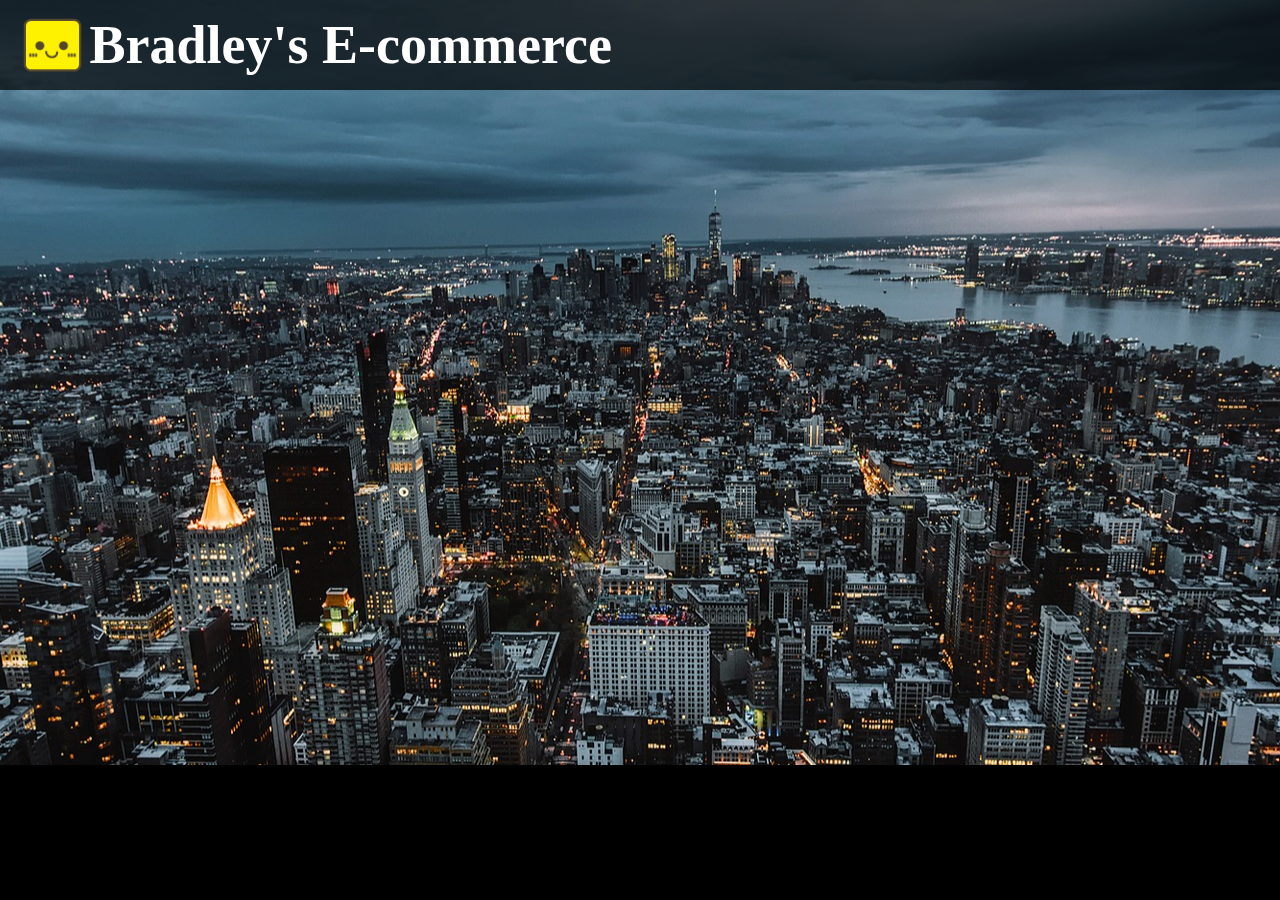
==== index.html @ eb86d112 "123" ====
<!DOCTYPE html>
<html>
<head>
	<meta charset="utf-8">
	<meta http-equiv="X-UA-Compatible" content="IE=edge">
	<meta name="viewport" content="width=device-width; initial-scale=1.0; maxium-scale=1.0; user-scelable=0;">
	<title>Bradley's E-commerce</title>
	<link rel="stylesheet" href="css/initial.css">
	<link rel="icon" href="images/shortcut.ico" type="image/x-icon">
 	<link rel="shortcut icon" href="images/shortcut.ico" type="image/x-icon">
</head>
<body>
	<div class="background">
		<div class="top">
		</div>
		<div class="icon">
				<img src="images/Bradley's E-commerce-icon.png" alt="icon-top" style="height: 6vh; position: relative; left: 1.8vw;">
				<p style="position: relative; left: 2.4vw;font-family: Microsoft JhengHei;font-weight: bolder; font-size:6vmin; ">Bradley's E-commerce</p>
		</div>
		<div class="footer">
		</div>
	</div>
	
</body>
</html>
---- css/initial.css ----
body{
	margin: 0;
	padding: 0;
}

.background{
	width: 100vw;
	height: 100vh;
	background-image: url("../images/new-york-city.jpg");
	background-position: center;
	background-repeat: no-repeat;
	background-attachment: fixed;
}

.top{
	width: 100vw;
	height: 10vh;
	top: 0px;
	z-index: 1;
	background-color: black;
	filter: opacity(70%);
	position: fixed;
}

.footer{
	width: 100vw;
	height: 15vh;
	z-index: 1;
	position: fixed;
	background-color: black;
	bottom: 0px;
}

.icon{
	position: relative;
	display: flex;
	align-items: center;
	z-index: 2;
	color: white;
	height: 10vh;
	
}
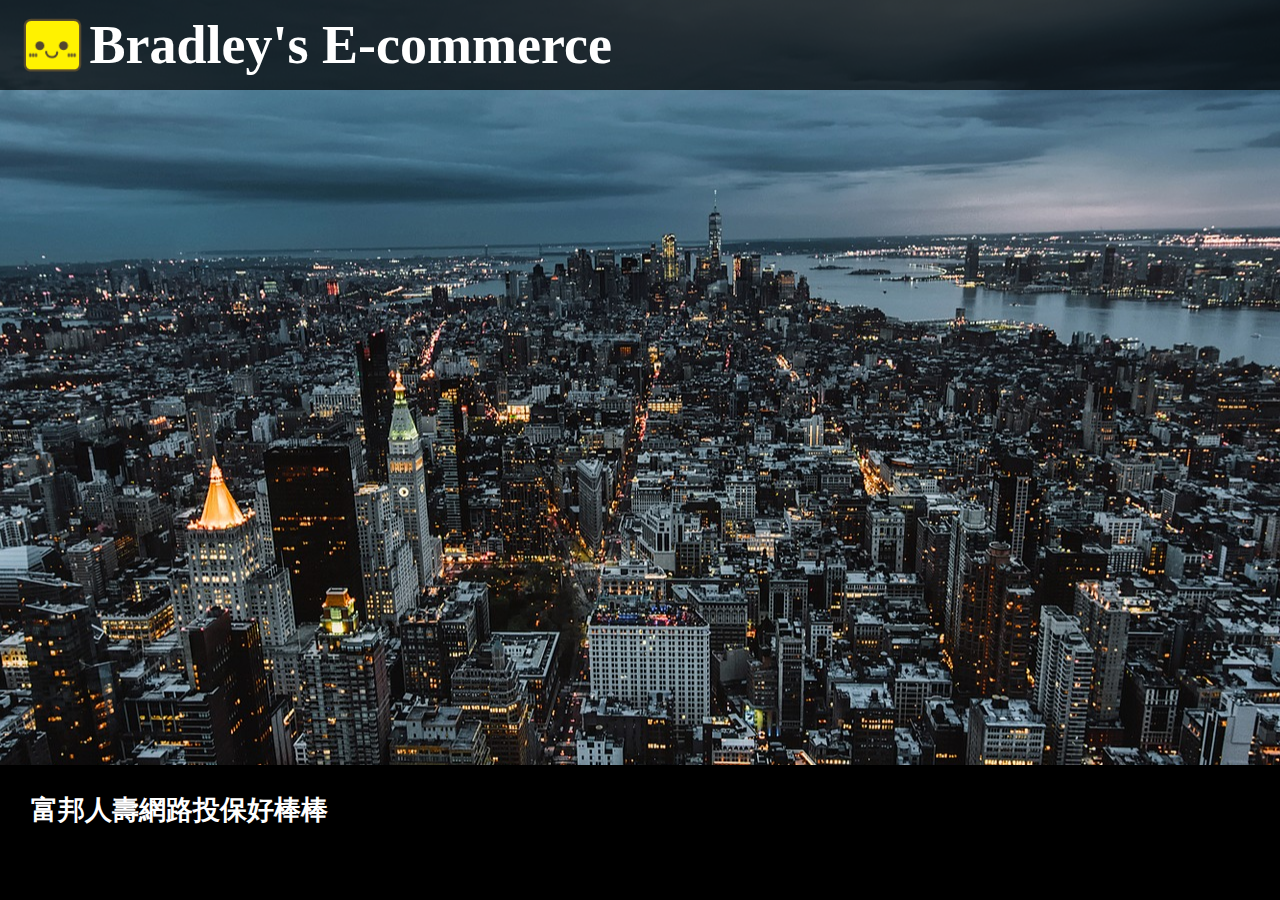
==== commit be62ba0c: "123" ====
--- a/index.html
+++ b/index.html
@@ -8,8 +8,21 @@
 	<link rel="stylesheet" href="css/initial.css">
 	<link rel="icon" href="images/shortcut.ico" type="image/x-icon">
  	<link rel="shortcut icon" href="images/shortcut.ico" type="image/x-icon">
+ 	<!-- Google Tag Manager -->
+	<script>(function(w,d,s,l,i){w[l]=w[l]||[];w[l].push({'gtm.start':
+	new Date().getTime(),event:'gtm.js'});var f=d.getElementsByTagName(s)[0],
+	j=d.createElement(s),dl=l!='dataLayer'?'&l='+l:'';j.async=true;j.src=
+	'https://www.googletagmanager.com/gtm.js?id='+i+dl;f.parentNode.insertBefore(j,f);
+	})(window,document,'script','dataLayer','GTM-573B8K9');</script>
+	<!-- End Google Tag Manager -->
+
+
 </head>
 <body>
+	<!-- Google Tag Manager (noscript) -->
+	<noscript><iframe src="https://www.googletagmanager.com/ns.html?id=GTM-573B8K9"
+	height="0" width="0" style="display:none;visibility:hidden"></iframe></noscript>
+	<!-- End Google Tag Manager (noscript) -->
 	<div class="background">
 		<div class="top">
 		</div>
@@ -18,6 +31,8 @@
 				<p style="position: relative; left: 2.4vw;font-family: Microsoft JhengHei;font-weight: bolder; font-size:6vmin; ">Bradley's E-commerce</p>
 		</div>
 		<div class="footer">
+			<a href="https://direct.fubonlife.com.tw/promo/top1" target="_blank" style="text-decoration: none; color: white;"><p style="position: relative; left: 2.4vw;font-family: Microsoft JhengHei;font-weight: bolder; font-size:3vmin;">富邦人壽網路投保好棒棒</p></a>
+
 		</div>
 	</div>
 	
--- a/css/initial.css
+++ b/css/initial.css
@@ -30,6 +30,7 @@
 	position: fixed;
 	background-color: black;
 	bottom: 0px;
+	color: white;
 }
 
 .icon{
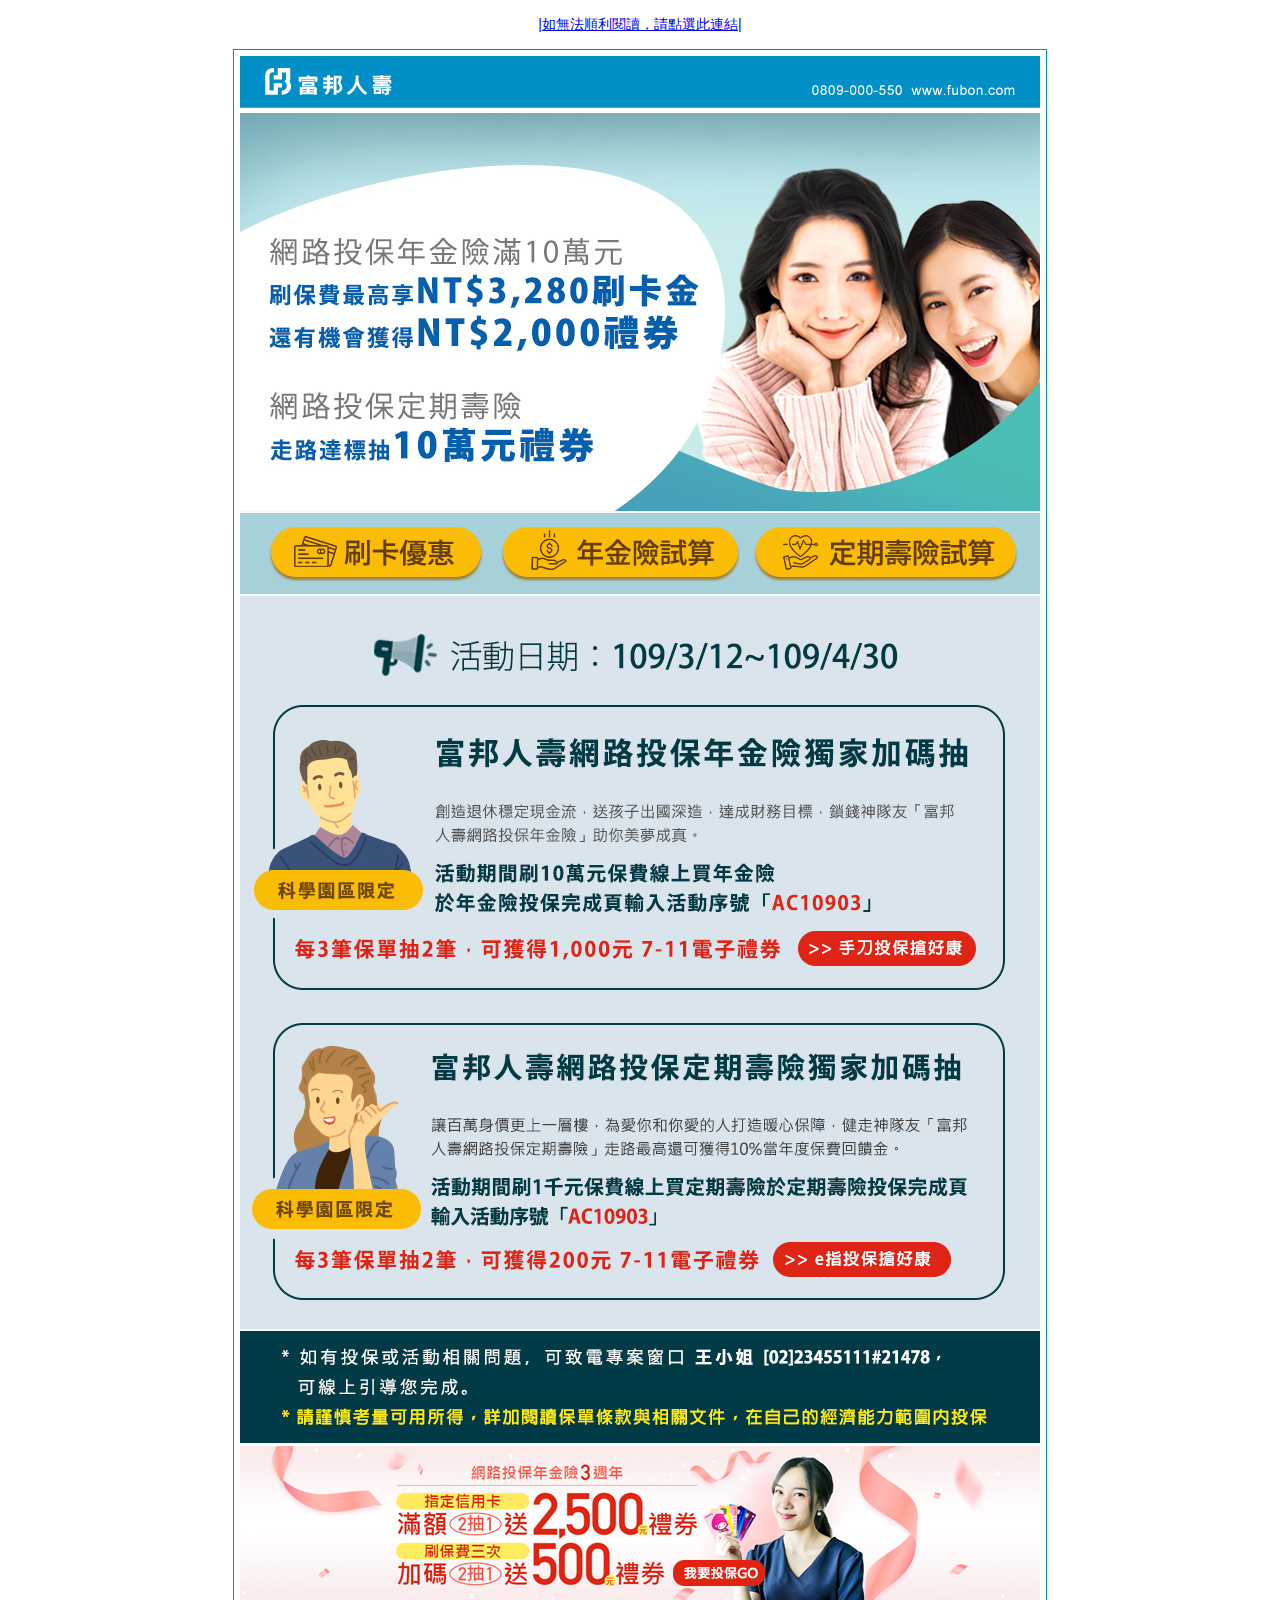
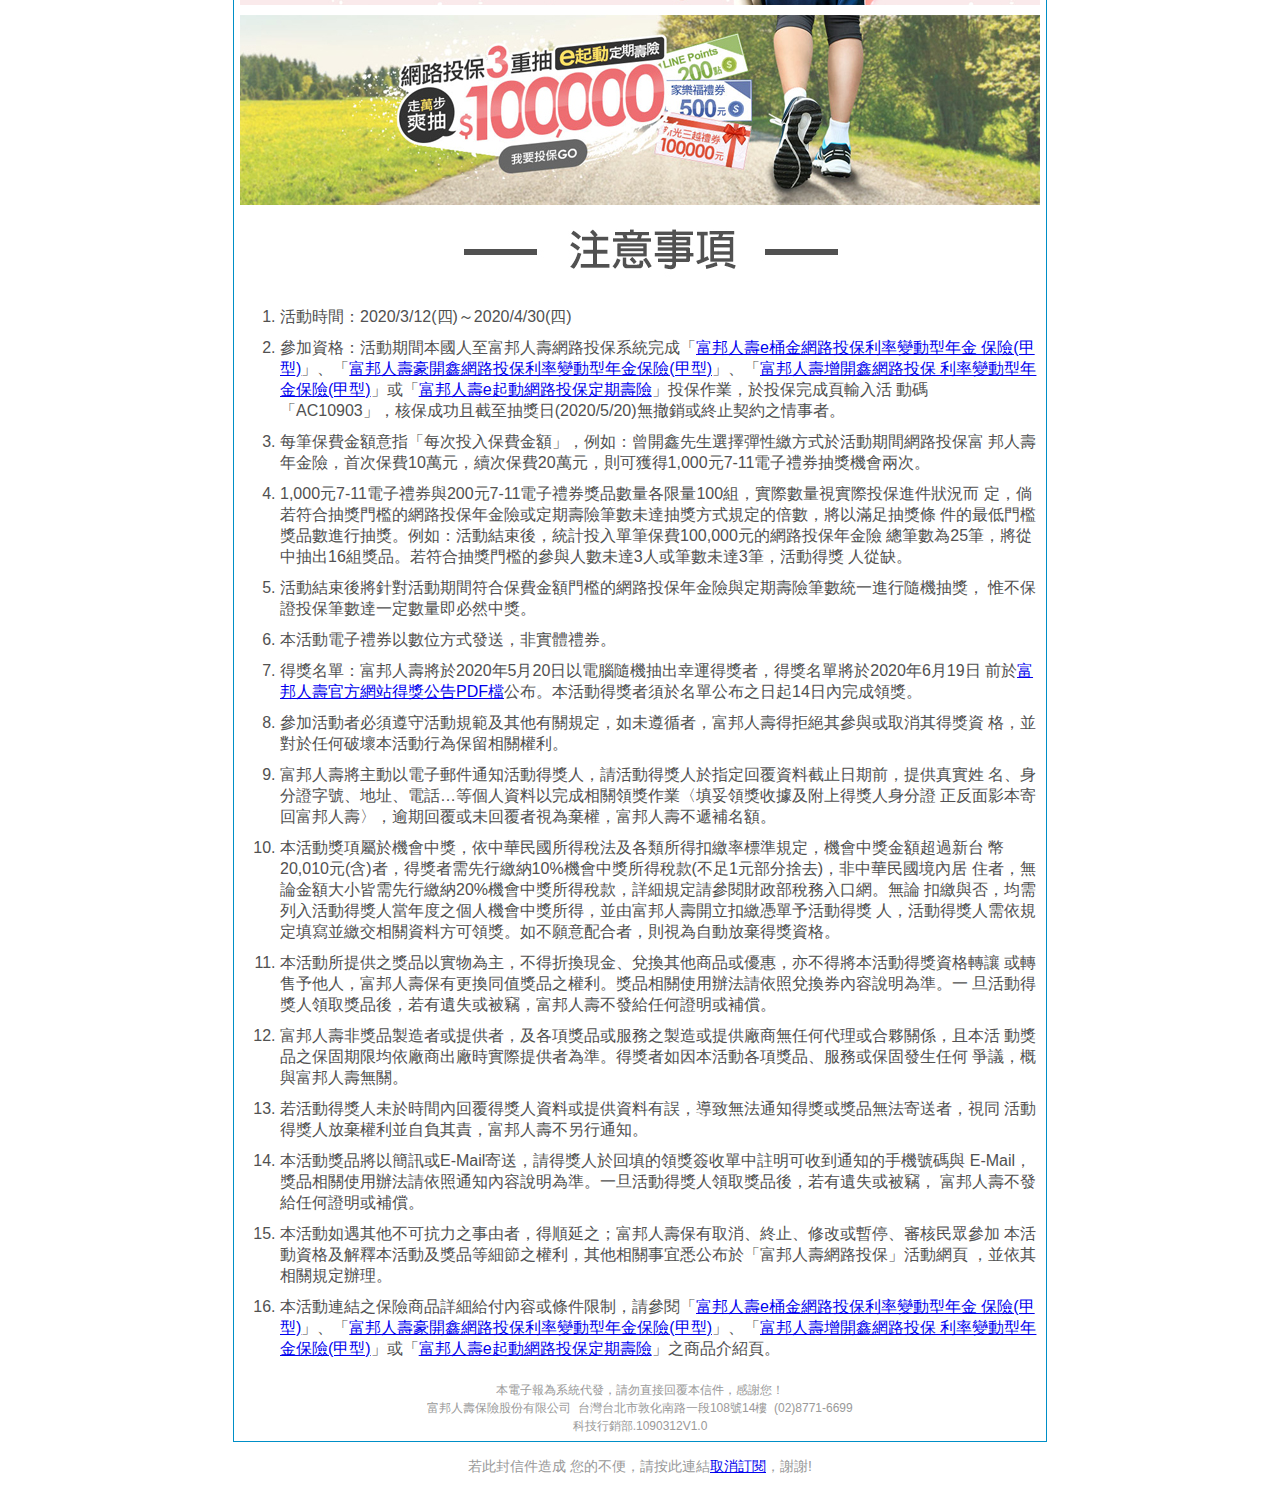
==== commit 462c1bd9: "123" ====
--- a/index.html
+++ b/index.html
@@ -1,40 +1,142 @@
-<!DOCTYPE html>
+﻿<!DOCTYPE HTML PUBLIC "-//W3C//DTD HTML 4.01 Transitional//EN" "http://www.w3.org/TR/html4/loose.dtd">
 <html>
 <head>
-	<meta charset="utf-8">
-	<meta http-equiv="X-UA-Compatible" content="IE=edge">
-	<meta name="viewport" content="width=device-width; initial-scale=1.0; maxium-scale=1.0; user-scelable=0;">
-	<title>Bradley's E-commerce</title>
-	<link rel="stylesheet" href="css/initial.css">
-	<link rel="icon" href="images/shortcut.ico" type="image/x-icon">
- 	<link rel="shortcut icon" href="images/shortcut.ico" type="image/x-icon">
- 	<!-- Google Tag Manager -->
-	<script>(function(w,d,s,l,i){w[l]=w[l]||[];w[l].push({'gtm.start':
-	new Date().getTime(),event:'gtm.js'});var f=d.getElementsByTagName(s)[0],
-	j=d.createElement(s),dl=l!='dataLayer'?'&l='+l:'';j.async=true;j.src=
-	'https://www.googletagmanager.com/gtm.js?id='+i+dl;f.parentNode.insertBefore(j,f);
-	})(window,document,'script','dataLayer','GTM-573B8K9');</script>
-	<!-- End Google Tag Manager -->
-
+<meta http-equiv="Content-Type" content="text/html; charset=UTF-8">
+<title>【科學園區獨享禮券3抽2】爽放有薪假、狂拿刷卡金，退休不迫降的鎖錢神隊友助你美夢成真！</title>
 
 </head>
+
 <body>
-	<!-- Google Tag Manager (noscript) -->
-	<noscript><iframe src="https://www.googletagmanager.com/ns.html?id=GTM-573B8K9"
-	height="0" width="0" style="display:none;visibility:hidden"></iframe></noscript>
-	<!-- End Google Tag Manager (noscript) -->
-	<div class="background">
-		<div class="top">
-		</div>
-		<div class="icon">
-				<img src="images/Bradley's E-commerce-icon.png" alt="icon-top" style="height: 6vh; position: relative; left: 1.8vw;">
-				<p style="position: relative; left: 2.4vw;font-family: Microsoft JhengHei;font-weight: bolder; font-size:6vmin; ">Bradley's E-commerce</p>
-		</div>
-		<div class="footer">
-			<a href="https://direct.fubonlife.com.tw/promo/top1" target="_blank" style="text-decoration: none; color: white;"><p style="position: relative; left: 2.4vw;font-family: Microsoft JhengHei;font-weight: bolder; font-size:3vmin;">富邦人壽網路投保好棒棒</p></a>
+<p style="font: 14px 微軟正黑體, Arial; color: #999999; line-height: 21px; text-align: center;"><a href="../Resize/edm0503/mailhunteronlineedm.aspx">|如無法順利閱讀，請點選此連結|</a></p>
+<table width="800" border="0" align="center" cellpadding="1" cellspacing="5" style="border: 1px solid #008fc7;">
+  <tbody>
+    <tr>
+      <td><table width="800" border="0" align="center" cellpadding="0" cellspacing="0">
+  <tbody>
+    <tr>
+		<td bgcolor="#008fc7"><a href="https://pse.is/Q5ZBC" target="_blank"><img src="images/header.gif" style="display:block; padding:0; margin:0; ; border:0;" border="0" align="top"/></a></td>
+    </tr>
+    <tr>
+      <td height="5"></td>
+    </tr>
+    <tr>
+      <td>
+      	<table width="800" border="0" cellspacing="0" cellpadding="0">
+        <tbody>
+          <tr>
+            <td valign="top"><table width="100%" border="0" cellspacing="0" cellpadding="0">
+            </table></td>
+          </tr>
+          <tr>
+            <td valign="top"><img src="images/bo01.jpg" width="800" height="400" alt="" style="display:block; padding:0; margin:0; border:0;" border="0" align="top"/></a></td>
+          </tr>
+          <tr>
+            <td valign="top">
+            <table width="800" border="0" align="top" cellpadding="0" cellspacing="0">
+              <tbody>
+                <tr width="800" border="0" align="top" cellpadding="0" cellspacing="0">
+                  <td valign="top"><a href="https://pse.is/PH8NK" target="_blank"><img src="images/bo02.jpg" width="251" height="81" alt="" style="display:block; padding:0; margin:0; border:0;" vborder="0" valign="top"/></a></td>
+                  <td valign="top"><a href="https://pse.is/NDRFK" target="_blank"><img src="images/bo03.jpg" width="255" height="81" alt="" style="display:block; padding:0; margin:0; border:0;" vborder="0" valign="top"/></a></td>
+                  <td valign="top"><a href="https://pse.is/PU7T2" target="_blank"><img src="images/bo04.jpg" width="294" height="81" alt="" style="display:block; padding:0; margin:0; border:0;" vborder="0" valign="top"/></a></td>
+                </tr>
+              </tbody>                 
+            </table>
+            </td>
+          </tr>
+          <tr>
+            <td valign="top"><img src="images/bo05.jpg" width="800" height="327" alt="" style="display:block; padding:0; margin:0; border:0;" border="0" align="top"/></a></td>
+          </tr>
+          <tr>
+            <td valign="top"><a href="https://pse.is/GWEB6" target="_blank"><img src="images/bo06.jpg" width="800" height="69" alt="" style="display:block; padding:0; margin:0; border:0;" border="0" align="top"/></a></td>
+          </tr>
+          <tr>
+            <td valign="top"><img src="images/bo07.jpg" width="800" height="246" alt="" style="display:block; padding:0; margin:0; border:0;" border="0" align="top"/></a></td>
+          </tr>
+          <tr>
+            <td valign="top"><a href="https://pse.is/QF95W" target="_blank"><img src="images/bo08.jpg" width="800" height="95" alt="" style="display:block; padding:0; margin:0; border:0;" border="0" align="top"/></a></td>
+          </tr>
+          <tr>
+            <td valign="top"><img src="images/bo09.jpg" width="800" height="115" alt="" style="display:block; padding:0; margin:0; border:0;" border="0" align="top"/></a></td>
+          </tr>
+          <tr>
+            <td valign="top"><a href="https://www.fubon.com/life/direct/promo/annuity-creditcard/?&utm_source=sciencepark&utm_medium=edm&utm_content=ac10903_annuity-creditcard&utm_campaign=annuity-creditcard" target="_blank"><img src="images/bo10.jpg" width="800" height="159" alt="" style="display:block; padding:0; margin:0; border:0;" border="0" align="top"/></a></td>
+          </tr>
+          <tr>
+            <td valign="top"><a href="https://direct.fubonlife.com.tw/promo/eta2020gift?&utm_source=sciencepark&utm_medium=edm&utm_content=ac10903_eta2020gift&utm_campaign=eta2020gift" target="_blank"><img src="images/bo11.jpg" width="800" height="200" alt="" style="display:block; padding:0; margin:0; border:0;" border="0" align="top"/></a></td>
+          </tr>
+          <tr>
+            <td valign="top"><img src="images/bo12.jpg" width="800" height="86" alt="" style="display:block; padding:0; margin:0; border:0;" border="0" align="top"/></a></td>
+          </tr>
+          <tr width="800" border="0" align="left" cellpadding="0" cellspacing="0">
+            <td valign="top">
+              <p class="noted" style="font: 14px 微軟正黑體, Arial; color: #515151;">
+                <ol style="font: 16px 微軟正黑體, Arial; color: #515151;">
+                   <!--  1  --><li style="margin: 10px 0px;">活動時間：2020/3/12(四)～2020/4/30(四)</li>
+                   <!--  2  --><li style="margin: 10px 0px;">參加資格：活動期間本國人至富邦人壽網路投保系統完成「<a href="https://pse.is/QNTE6" target="_blank">富邦人壽e桶金網路投保利率變動型年金   
+                    保險(甲型)</a>」、「<a href="https://pse.is/NUGVM" target="_blank">富邦人壽豪開鑫網路投保利率變動型年金保險(甲型)</a>」、「<a href="https://pse.is/PPNJA" target="_blank">富邦人壽增開鑫網路投保
+                      利率變動型年金保險(甲型)</a>」或「<a href="https://pse.is/QKU9K" target="_blank">富邦人壽e起動網路投保定期壽險</a>」投保作業，於投保完成頁輸入活
+                    動碼「AC10903」，核保成功且截至抽獎日(2020/5/20)無撤銷或終止契約之情事者。</li>
+                   <!--  3  --><li style="margin: 10px 0px;">每筆保費金額意指「每次投入保費金額」，例如：曾開鑫先生選擇彈性繳方式於活動期間網路投保富
+                    邦人壽年金險，首次保費10萬元，續次保費20萬元，則可獲得1,000元7-11電子禮券抽獎機會兩次。</li>
+                   <!--  4  --><li style="margin: 10px 0px;">1,000元7-11電子禮券與200元7-11電子禮券獎品數量各限量100組，實際數量視實際投保進件狀況而
+                    定，倘若符合抽獎門檻的網路投保年金險或定期壽險筆數未達抽獎方式規定的倍數，將以滿足抽獎條
+                    件的最低門檻獎品數進行抽獎。例如：活動結束後，統計投入單筆保費100,000元的網路投保年金險
+                    總筆數為25筆，將從中抽出16組獎品。若符合抽獎門檻的參與人數未達3人或筆數未達3筆，活動得獎
+                    人從缺。</li>
+                   <!--  5  --><li style="margin: 10px 0px;"i>活動結束後將針對活動期間符合保費金額門檻的網路投保年金險與定期壽險筆數統一進行隨機抽獎，
+                    惟不保證投保筆數達一定數量即必然中獎。</li>
+                   <!--  6  --><li style="margin: 10px 0px;">本活動電子禮券以數位方式發送，非實體禮券。</li>
+                   <!--  7  --><li style="margin: 10px 0px;">得獎名單：富邦人壽將於2020年5月20日以電腦隨機抽出幸運得獎者，得獎名單將於2020年6月19日
+                    前於<a href="https://www.fubon.com/life/direct/report/promotions/ac10903/winninglist.pdf" target="_blank">富邦人壽官方網站得獎公告PDF檔</a>公布。本活動得獎者須於名單公布之日起14日內完成領獎。 </li>
+                   <!--  8  --><li style="margin: 10px 0px;">參加活動者必須遵守活動規範及其他有關規定，如未遵循者，富邦人壽得拒絕其參與或取消其得獎資
+                    格，並對於任何破壞本活動行為保留相關權利。</li>
+                   <!--  9  --><li style="margin: 10px 0px;">富邦人壽將主動以電子郵件通知活動得獎人，請活動得獎人於指定回覆資料截止日期前，提供真實姓
+                    名、身分證字號、地址、電話…等個人資料以完成相關領獎作業〈填妥領獎收據及附上得獎人身分證
+                    正反面影本寄回富邦人壽〉，逾期回覆或未回覆者視為棄權，富邦人壽不遞補名額。</li>
+                   <!--  10  --><li style="margin: 10px 0px;">本活動獎項屬於機會中獎，依中華民國所得稅法及各類所得扣繳率標準規定，機會中獎金額超過新台
+                    幣20,010元(含)者，得獎者需先行繳納10%機會中獎所得稅款(不足1元部分捨去)，非中華民國境內居
+                    住者，無論金額大小皆需先行繳納20%機會中獎所得稅款，詳細規定請參閱財政部稅務入口網。無論
+                    扣繳與否，均需列入活動得獎人當年度之個人機會中獎所得，並由富邦人壽開立扣繳憑單予活動得獎
+                    人，活動得獎人需依規定填寫並繳交相關資料方可領獎。如不願意配合者，則視為自動放棄得獎資格。</li>
+                   <!--  11  --><li style="margin: 10px 0px;">本活動所提供之獎品以實物為主，不得折換現金、兌換其他商品或優惠，亦不得將本活動得獎資格轉讓
+                    或轉售予他人，富邦人壽保有更換同值獎品之權利。獎品相關使用辦法請依照兌換券內容說明為準。一
+                    旦活動得獎人領取獎品後，若有遺失或被竊，富邦人壽不發給任何證明或補償。</li>
+                   <!--  12  --><li style="margin: 10px 0px;">富邦人壽非獎品製造者或提供者，及各項獎品或服務之製造或提供廠商無任何代理或合夥關係，且本活
+                    動獎品之保固期限均依廠商出廠時實際提供者為準。得獎者如因本活動各項獎品、服務或保固發生任何
+                    爭議，概與富邦人壽無關。</li>
+                   <!--  13  --><li style="margin: 10px 0px;">若活動得獎人未於時間內回覆得獎人資料或提供資料有誤，導致無法通知得獎或獎品無法寄送者，視同
+                    活動得獎人放棄權利並自負其責，富邦人壽不另行通知。</li>
+                   <!--  14  --><li style="margin: 10px 0px;">本活動獎品將以簡訊或E-Mail寄送，請得獎人於回填的領獎簽收單中註明可收到通知的手機號碼與
+                    E-Mail，獎品相關使用辦法請依照通知內容說明為準。一旦活動得獎人領取獎品後，若有遺失或被竊，
+                    富邦人壽不發給任何證明或補償。</li>
+                   <!--  15  --><li style="margin: 10px 0px;">本活動如遇其他不可抗力之事由者，得順延之；富邦人壽保有取消、終止、修改或暫停、審核民眾參加
+                    本活動資格及解釋本活動及獎品等細節之權利，其他相關事宜悉公布於「富邦人壽網路投保」活動網頁
+                    ，並依其相關規定辦理。</li>
+                   <!--  16  --><li style="margin: 10px 0px;">本活動連結之保險商品詳細給付內容或條件限制，請參閱「<a href="https://pse.is/QNTE6" target="_blank">富邦人壽e桶金網路投保利率變動型年金   
+                    保險(甲型)</a>」、「<a href="https://pse.is/NUGVM" target="_blank">富邦人壽豪開鑫網路投保利率變動型年金保險(甲型)</a>」、「<a href="https://pse.is/PPNJA" target="_blank">富邦人壽增開鑫網路投保
+                      利率變動型年金保險(甲型)</a>」或「<a href="https://pse.is/QKU9K" target="_blank">富邦人壽e起動網路投保定期壽險</a>」之商品介紹頁。</li>
+                </ol>
+              </p>        
+            </td>            
+          </tr>
 
-		</div>
-	</div>
-	
+            </tbody>
+      </table>
+      </td>
+    </tr>
+    <tr>
+      <td height="5"></td>
+    </tr>
+    <tr>
+      <td align="center" style="font: 12px 微軟正黑體, Arial; color: #999; line-height: 18px;">本電子報為系統代發，請勿直接回覆本信件，感謝您！<br>
+      富邦人壽保險股份有限公司&nbsp;&nbsp;台灣台北市敦化南路一段108號14樓&nbsp;&nbsp;(02)8771-6699<br>
+      科技行銷部.1090312V1.0 </td>
+    </tr>
+  </tbody>
+</table></td>
+    </tr>
+  </tbody>
+</table>
+<p style="font: 14px 微軟正黑體, Arial; color: #999999; line-height: 21px; text-align: center;">若此封信件造成 您的不便，請按此連結<a href="../Resize/edm0503/mailhuntercanceledm.aspx">取消訂閱</a>，謝謝!</p>
 </body>
-</html>+</html>
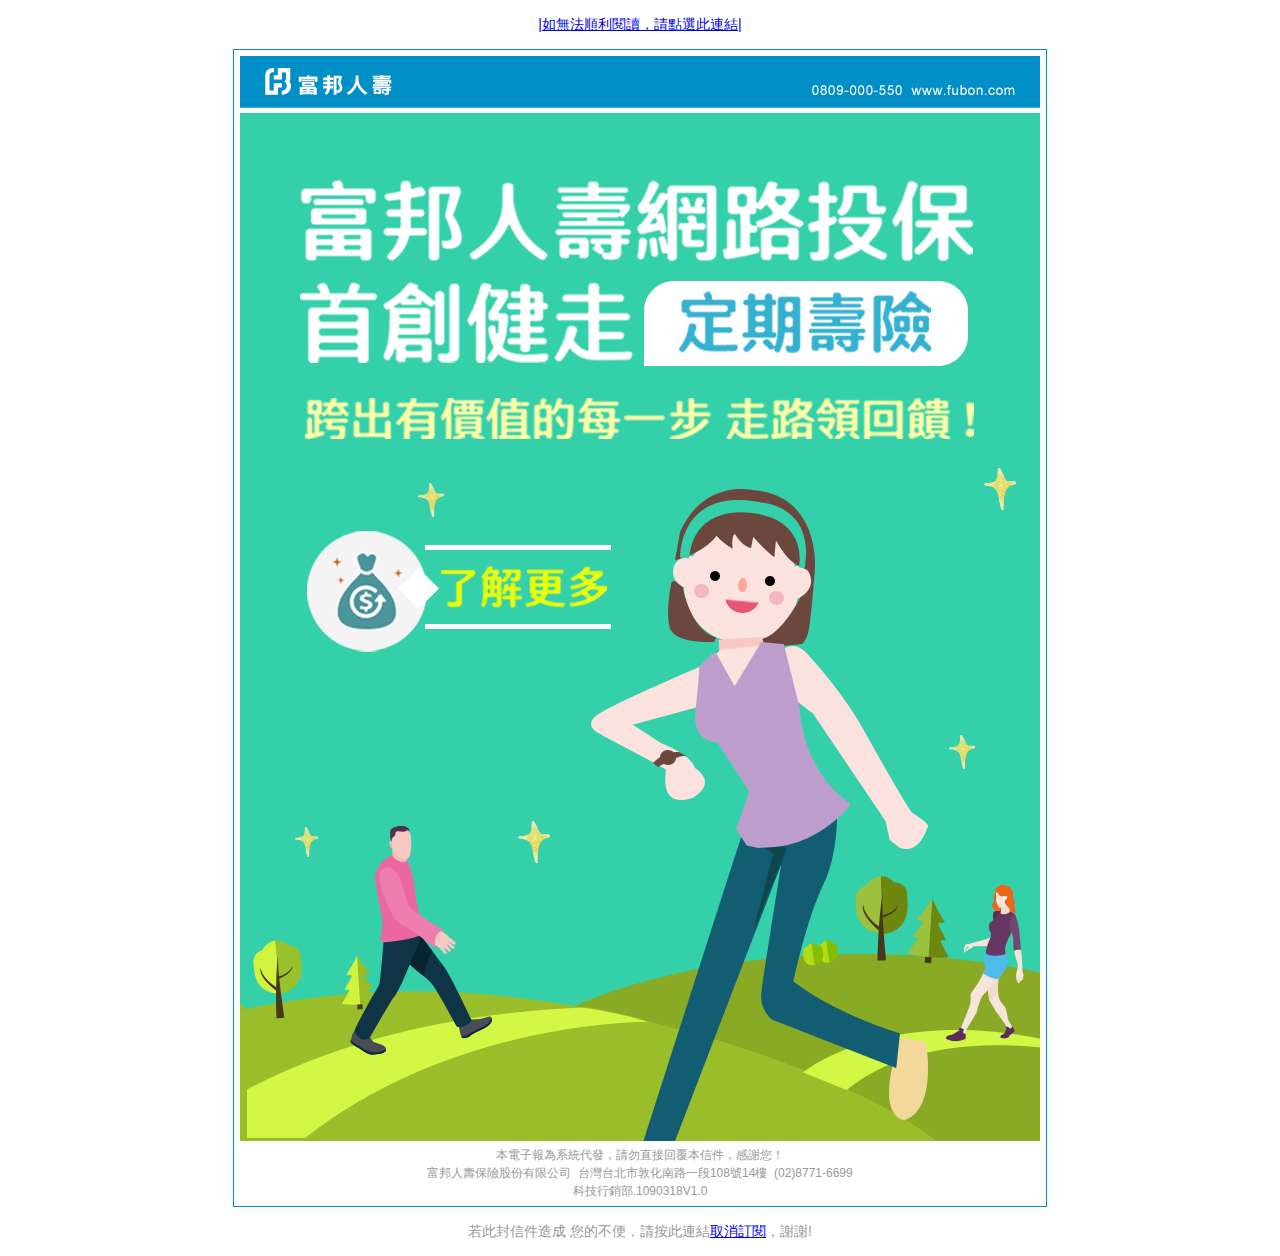
==== commit 06f0ee9a: "tset" ====
--- a/index.html
+++ b/index.html
@@ -2,7 +2,7 @@
 <html>
 <head>
 <meta http-equiv="Content-Type" content="text/html; charset=UTF-8">
-<title>【科學園區獨享禮券3抽2】爽放有薪假、狂拿刷卡金，退休不迫降的鎖錢神隊友助你美夢成真！</title>
+<title>【富邦人壽網路投保】首創健走定期壽險！</title>
 
 </head>
 
@@ -28,99 +28,9 @@
             </table></td>
           </tr>
           <tr>
-            <td valign="top"><img src="images/bo01.jpg" width="800" height="400" alt="" style="display:block; padding:0; margin:0; border:0;" border="0" align="top"/></a></td>
-          </tr>
-          <tr>
-            <td valign="top">
-            <table width="800" border="0" align="top" cellpadding="0" cellspacing="0">
-              <tbody>
-                <tr width="800" border="0" align="top" cellpadding="0" cellspacing="0">
-                  <td valign="top"><a href="https://pse.is/PH8NK" target="_blank"><img src="images/bo02.jpg" width="251" height="81" alt="" style="display:block; padding:0; margin:0; border:0;" vborder="0" valign="top"/></a></td>
-                  <td valign="top"><a href="https://pse.is/NDRFK" target="_blank"><img src="images/bo03.jpg" width="255" height="81" alt="" style="display:block; padding:0; margin:0; border:0;" vborder="0" valign="top"/></a></td>
-                  <td valign="top"><a href="https://pse.is/PU7T2" target="_blank"><img src="images/bo04.jpg" width="294" height="81" alt="" style="display:block; padding:0; margin:0; border:0;" vborder="0" valign="top"/></a></td>
-                </tr>
-              </tbody>                 
-            </table>
-            </td>
-          </tr>
-          <tr>
-            <td valign="top"><img src="images/bo05.jpg" width="800" height="327" alt="" style="display:block; padding:0; margin:0; border:0;" border="0" align="top"/></a></td>
-          </tr>
-          <tr>
-            <td valign="top"><a href="https://pse.is/GWEB6" target="_blank"><img src="images/bo06.jpg" width="800" height="69" alt="" style="display:block; padding:0; margin:0; border:0;" border="0" align="top"/></a></td>
-          </tr>
-          <tr>
-            <td valign="top"><img src="images/bo07.jpg" width="800" height="246" alt="" style="display:block; padding:0; margin:0; border:0;" border="0" align="top"/></a></td>
-          </tr>
-          <tr>
-            <td valign="top"><a href="https://pse.is/QF95W" target="_blank"><img src="images/bo08.jpg" width="800" height="95" alt="" style="display:block; padding:0; margin:0; border:0;" border="0" align="top"/></a></td>
-          </tr>
-          <tr>
-            <td valign="top"><img src="images/bo09.jpg" width="800" height="115" alt="" style="display:block; padding:0; margin:0; border:0;" border="0" align="top"/></a></td>
-          </tr>
-          <tr>
-            <td valign="top"><a href="https://www.fubon.com/life/direct/promo/annuity-creditcard/?&utm_source=sciencepark&utm_medium=edm&utm_content=ac10903_annuity-creditcard&utm_campaign=annuity-creditcard" target="_blank"><img src="images/bo10.jpg" width="800" height="159" alt="" style="display:block; padding:0; margin:0; border:0;" border="0" align="top"/></a></td>
-          </tr>
-          <tr>
-            <td valign="top"><a href="https://direct.fubonlife.com.tw/promo/eta2020gift?&utm_source=sciencepark&utm_medium=edm&utm_content=ac10903_eta2020gift&utm_campaign=eta2020gift" target="_blank"><img src="images/bo11.jpg" width="800" height="200" alt="" style="display:block; padding:0; margin:0; border:0;" border="0" align="top"/></a></td>
-          </tr>
-          <tr>
-            <td valign="top"><img src="images/bo12.jpg" width="800" height="86" alt="" style="display:block; padding:0; margin:0; border:0;" border="0" align="top"/></a></td>
-          </tr>
-          <tr width="800" border="0" align="left" cellpadding="0" cellspacing="0">
-            <td valign="top">
-              <p class="noted" style="font: 14px 微軟正黑體, Arial; color: #515151;">
-                <ol style="font: 16px 微軟正黑體, Arial; color: #515151;">
-                   <!--  1  --><li style="margin: 10px 0px;">活動時間：2020/3/12(四)～2020/4/30(四)</li>
-                   <!--  2  --><li style="margin: 10px 0px;">參加資格：活動期間本國人至富邦人壽網路投保系統完成「<a href="https://pse.is/QNTE6" target="_blank">富邦人壽e桶金網路投保利率變動型年金   
-                    保險(甲型)</a>」、「<a href="https://pse.is/NUGVM" target="_blank">富邦人壽豪開鑫網路投保利率變動型年金保險(甲型)</a>」、「<a href="https://pse.is/PPNJA" target="_blank">富邦人壽增開鑫網路投保
-                      利率變動型年金保險(甲型)</a>」或「<a href="https://pse.is/QKU9K" target="_blank">富邦人壽e起動網路投保定期壽險</a>」投保作業，於投保完成頁輸入活
-                    動碼「AC10903」，核保成功且截至抽獎日(2020/5/20)無撤銷或終止契約之情事者。</li>
-                   <!--  3  --><li style="margin: 10px 0px;">每筆保費金額意指「每次投入保費金額」，例如：曾開鑫先生選擇彈性繳方式於活動期間網路投保富
-                    邦人壽年金險，首次保費10萬元，續次保費20萬元，則可獲得1,000元7-11電子禮券抽獎機會兩次。</li>
-                   <!--  4  --><li style="margin: 10px 0px;">1,000元7-11電子禮券與200元7-11電子禮券獎品數量各限量100組，實際數量視實際投保進件狀況而
-                    定，倘若符合抽獎門檻的網路投保年金險或定期壽險筆數未達抽獎方式規定的倍數，將以滿足抽獎條
-                    件的最低門檻獎品數進行抽獎。例如：活動結束後，統計投入單筆保費100,000元的網路投保年金險
-                    總筆數為25筆，將從中抽出16組獎品。若符合抽獎門檻的參與人數未達3人或筆數未達3筆，活動得獎
-                    人從缺。</li>
-                   <!--  5  --><li style="margin: 10px 0px;"i>活動結束後將針對活動期間符合保費金額門檻的網路投保年金險與定期壽險筆數統一進行隨機抽獎，
-                    惟不保證投保筆數達一定數量即必然中獎。</li>
-                   <!--  6  --><li style="margin: 10px 0px;">本活動電子禮券以數位方式發送，非實體禮券。</li>
-                   <!--  7  --><li style="margin: 10px 0px;">得獎名單：富邦人壽將於2020年5月20日以電腦隨機抽出幸運得獎者，得獎名單將於2020年6月19日
-                    前於<a href="https://www.fubon.com/life/direct/report/promotions/ac10903/winninglist.pdf" target="_blank">富邦人壽官方網站得獎公告PDF檔</a>公布。本活動得獎者須於名單公布之日起14日內完成領獎。 </li>
-                   <!--  8  --><li style="margin: 10px 0px;">參加活動者必須遵守活動規範及其他有關規定，如未遵循者，富邦人壽得拒絕其參與或取消其得獎資
-                    格，並對於任何破壞本活動行為保留相關權利。</li>
-                   <!--  9  --><li style="margin: 10px 0px;">富邦人壽將主動以電子郵件通知活動得獎人，請活動得獎人於指定回覆資料截止日期前，提供真實姓
-                    名、身分證字號、地址、電話…等個人資料以完成相關領獎作業〈填妥領獎收據及附上得獎人身分證
-                    正反面影本寄回富邦人壽〉，逾期回覆或未回覆者視為棄權，富邦人壽不遞補名額。</li>
-                   <!--  10  --><li style="margin: 10px 0px;">本活動獎項屬於機會中獎，依中華民國所得稅法及各類所得扣繳率標準規定，機會中獎金額超過新台
-                    幣20,010元(含)者，得獎者需先行繳納10%機會中獎所得稅款(不足1元部分捨去)，非中華民國境內居
-                    住者，無論金額大小皆需先行繳納20%機會中獎所得稅款，詳細規定請參閱財政部稅務入口網。無論
-                    扣繳與否，均需列入活動得獎人當年度之個人機會中獎所得，並由富邦人壽開立扣繳憑單予活動得獎
-                    人，活動得獎人需依規定填寫並繳交相關資料方可領獎。如不願意配合者，則視為自動放棄得獎資格。</li>
-                   <!--  11  --><li style="margin: 10px 0px;">本活動所提供之獎品以實物為主，不得折換現金、兌換其他商品或優惠，亦不得將本活動得獎資格轉讓
-                    或轉售予他人，富邦人壽保有更換同值獎品之權利。獎品相關使用辦法請依照兌換券內容說明為準。一
-                    旦活動得獎人領取獎品後，若有遺失或被竊，富邦人壽不發給任何證明或補償。</li>
-                   <!--  12  --><li style="margin: 10px 0px;">富邦人壽非獎品製造者或提供者，及各項獎品或服務之製造或提供廠商無任何代理或合夥關係，且本活
-                    動獎品之保固期限均依廠商出廠時實際提供者為準。得獎者如因本活動各項獎品、服務或保固發生任何
-                    爭議，概與富邦人壽無關。</li>
-                   <!--  13  --><li style="margin: 10px 0px;">若活動得獎人未於時間內回覆得獎人資料或提供資料有誤，導致無法通知得獎或獎品無法寄送者，視同
-                    活動得獎人放棄權利並自負其責，富邦人壽不另行通知。</li>
-                   <!--  14  --><li style="margin: 10px 0px;">本活動獎品將以簡訊或E-Mail寄送，請得獎人於回填的領獎簽收單中註明可收到通知的手機號碼與
-                    E-Mail，獎品相關使用辦法請依照通知內容說明為準。一旦活動得獎人領取獎品後，若有遺失或被竊，
-                    富邦人壽不發給任何證明或補償。</li>
-                   <!--  15  --><li style="margin: 10px 0px;">本活動如遇其他不可抗力之事由者，得順延之；富邦人壽保有取消、終止、修改或暫停、審核民眾參加
-                    本活動資格及解釋本活動及獎品等細節之權利，其他相關事宜悉公布於「富邦人壽網路投保」活動網頁
-                    ，並依其相關規定辦理。</li>
-                   <!--  16  --><li style="margin: 10px 0px;">本活動連結之保險商品詳細給付內容或條件限制，請參閱「<a href="https://pse.is/QNTE6" target="_blank">富邦人壽e桶金網路投保利率變動型年金   
-                    保險(甲型)</a>」、「<a href="https://pse.is/NUGVM" target="_blank">富邦人壽豪開鑫網路投保利率變動型年金保險(甲型)</a>」、「<a href="https://pse.is/PPNJA" target="_blank">富邦人壽增開鑫網路投保
-                      利率變動型年金保險(甲型)</a>」或「<a href="https://pse.is/QKU9K" target="_blank">富邦人壽e起動網路投保定期壽險</a>」之商品介紹頁。</li>
-                </ol>
-              </p>        
-            </td>            
-          </tr>
-
-            </tbody>
+            <td valign="top"><a href="https://direct.fubonlife.com.tw/m/et/indexa?utm_source=fubonlife&utm_medium=edm&utm_campaign=eta&utm_content=20200318"><img src="images/bo01.jpg" width="800" height="1028" alt="" style="display:block; padding:0; margin:0; border:0;" border="0" align="top"/></a></td>
+          </tr>          
+        </tbody>
       </table>
       </td>
     </tr>
@@ -130,7 +40,7 @@
     <tr>
       <td align="center" style="font: 12px 微軟正黑體, Arial; color: #999; line-height: 18px;">本電子報為系統代發，請勿直接回覆本信件，感謝您！<br>
       富邦人壽保險股份有限公司&nbsp;&nbsp;台灣台北市敦化南路一段108號14樓&nbsp;&nbsp;(02)8771-6699<br>
-      科技行銷部.1090312V1.0 </td>
+      科技行銷部.1090318V1.0 </td>
     </tr>
   </tbody>
 </table></td>
